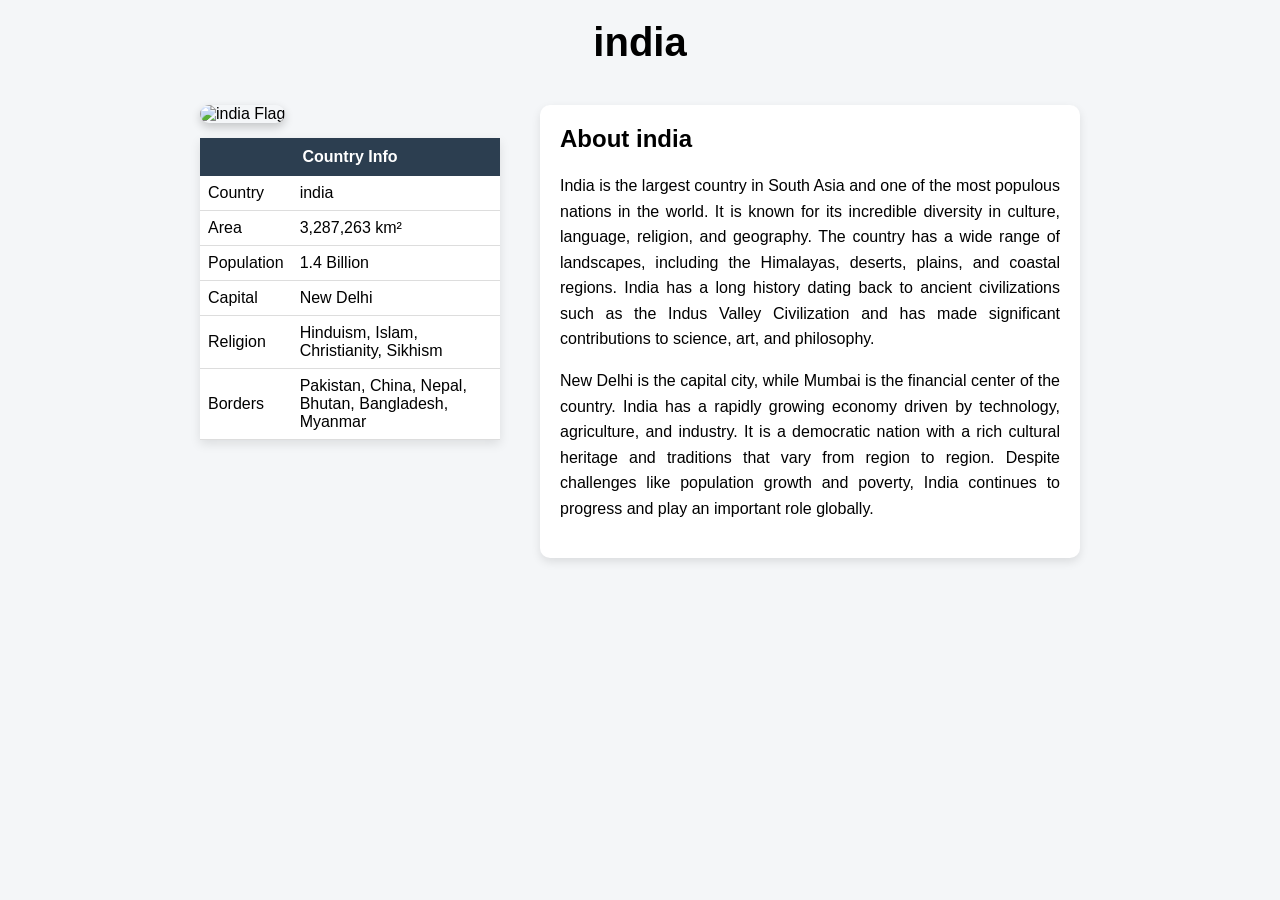
==== india.html @ 0e0fd492 "Add files via upload" ====
<!DOCTYPE html>
<html lang="en">
<head>
    <meta charset="UTF-8">
    <title>india</title>
    <link rel="stylesheet" href="india.css">
</head>
<body>

    <h1 class="title">india</h1>

    <div class="container">

        <div class="left">
            <img src="Flag_of_india.png" alt="india Flag">

            <table>
                <tr><th colspan="2">Country Info</th></tr>
                <tr><td>Country</td><td>india</td></tr>
                <tr><td>Area</td><td>3,287,263 km²</td></tr>
                <tr><td>Population</td><td>1.4 Billion</td></tr>
                <tr><td>Capital</td><td>New Delhi</td></tr>
                <tr><td>Religion</td><td>Hinduism, Islam, Christianity, Sikhism</td></tr>
                <tr><td>Borders</td><td>Pakistan, China, Nepal, Bhutan, Bangladesh, Myanmar</td></tr>
            </table>
        </div>

        <div class="right">
            <h2>About india</h2>
            <p>
               India is the largest country in South Asia and one of the most populous nations in the world. It is known for its incredible diversity in culture, language, religion, and geography. The country has a wide range of landscapes, including the Himalayas, deserts, plains, and coastal regions. India has a long history dating back to ancient civilizations such as the Indus Valley Civilization and has made significant contributions to science, art, and philosophy.
            </p>

            <p>
               New Delhi is the capital city, while Mumbai is the financial center of the country. India has a rapidly growing economy driven by technology, agriculture, and industry. It is a democratic nation with a rich cultural heritage and traditions that vary from region to region. Despite challenges like population growth and poverty, India continues to progress and play an important role globally.
            </p>
        </div>

    </div>

</body>
</html>
---- india.css ----
body {
    margin: 0;
    font-family: Arial, sans-serif;
    background: #f4f6f8;
}


.title {
    text-align: center;
    margin: 20px 0;
    font-size: 40px;
}


.container {
    display: flex;
    justify-content: center;
    gap: 40px;
    padding: 20px;
}


.left {
    width: 300px;
}

.left img {
    width: 100%;
    border-radius: 10px;
    box-shadow: 0 4px 10px rgba(0,0,0,0.2);
}


table {
    width: 100%;
    margin-top: 15px;
    border-collapse: collapse;
    background: white;
    box-shadow: 0 4px 10px rgba(0,0,0,0.1);
}

th {
    background: #2c3e50;
    color: white;
    padding: 10px;
}

td {
    padding: 8px;
    border-bottom: 1px solid #ddd;
}

tr:hover {
    background: #f1f1f1;
}


.right {
    max-width: 500px;
    background: white;
    padding: 20px;
    border-radius: 10px;
    box-shadow: 0 4px 10px rgba(0,0,0,0.1);
}

.right h2 {
    margin-top: 0;
}

.right p {
    text-align: justify;
    line-height: 1.6;
}
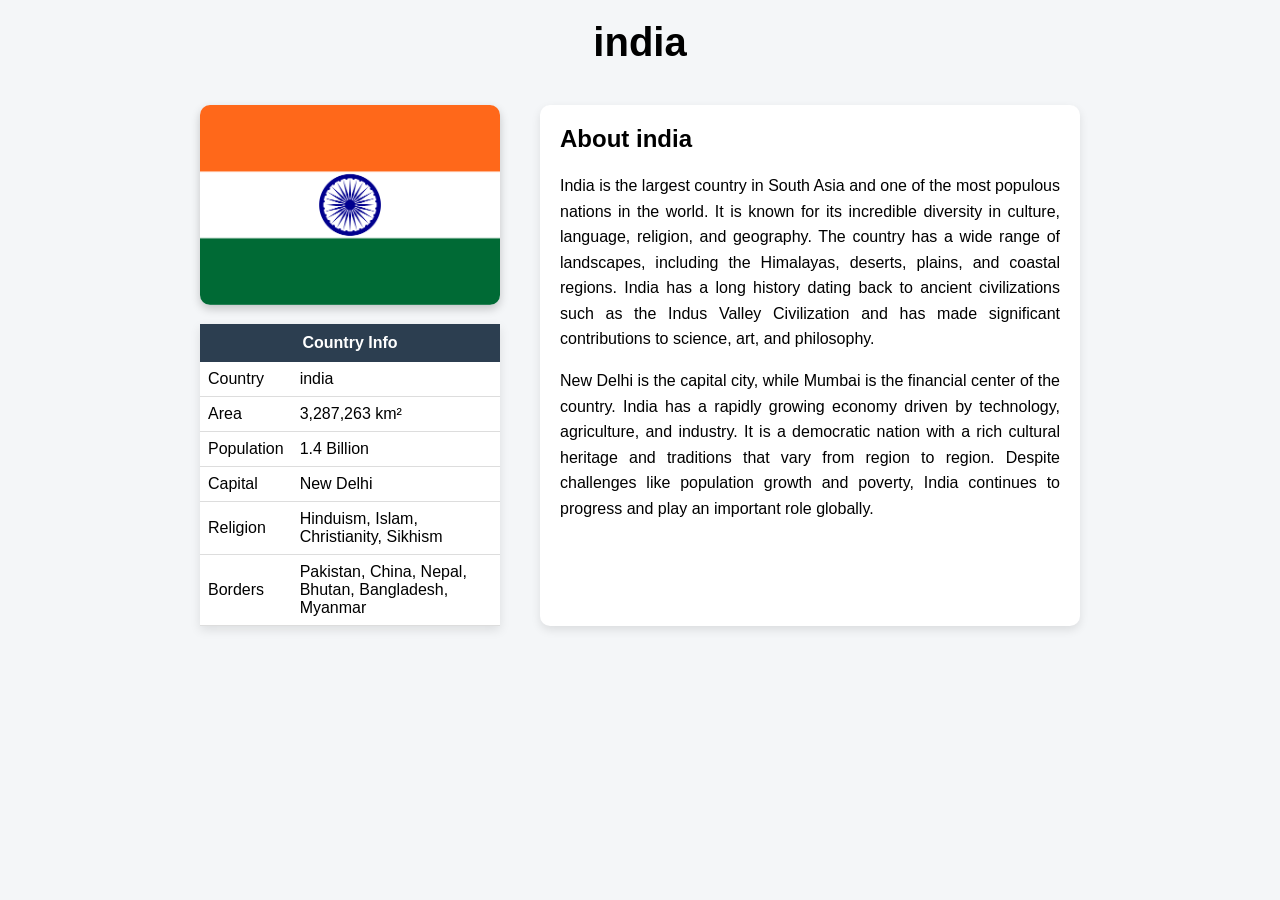
==== commit d3fa5c9f: "Update india.html" ====
--- a/india.html
+++ b/india.html
@@ -12,7 +12,7 @@
     <div class="container">
 
         <div class="left">
-            <img src="Flag_of_india.png" alt="india Flag">
+            <img src="Flag_of_India.png" alt="india Flag">
 
             <table>
                 <tr><th colspan="2">Country Info</th></tr>
@@ -39,4 +39,4 @@
     </div>
 
 </body>
-</html>+</html>
